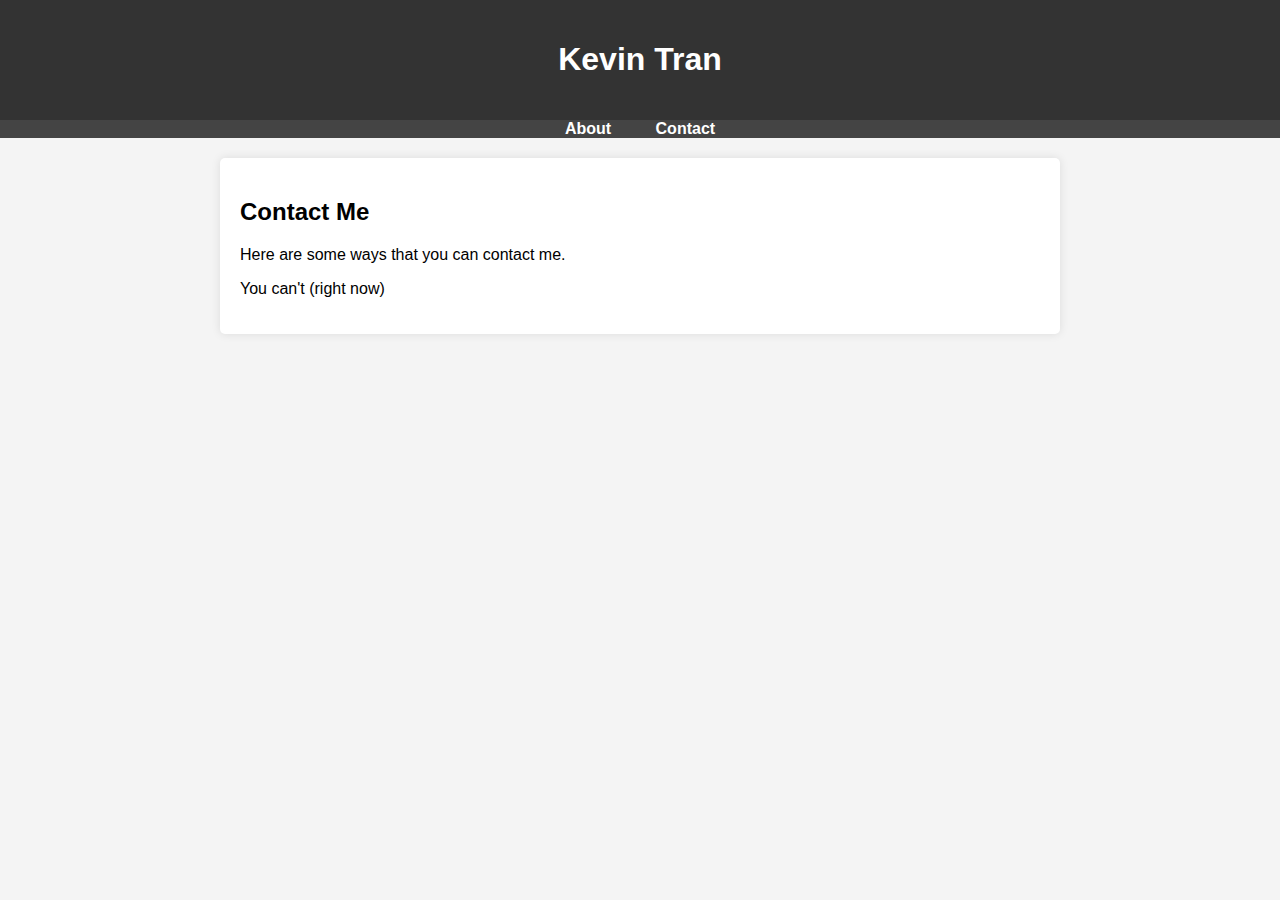
==== contact.html @ bf399524 "Update contact.html title" ====
<!DOCTYPE html>
<html lang="en">
<head>
    <meta charset="UTF-8">
    <meta name="viewport" content="width=device-width, initial-scale=1.0">
    <title>Contact</title>
    <style>
        /* Add your CSS styles here */
        body {
            font-family: Arial, sans-serif;
            margin: 0;
            padding: 0;
            background-color: #f4f4f4;
        }

        .header-container {
            background-color: #333;
            color: #fff;
            text-align: center; /* Center the content horizontally */
            padding: 20px;
        }

        nav {
            background-color: #444;
        }

        nav ul {
            list-style-type: none;
            margin: 0;
            padding: 0;
            text-align: center;
        }

        nav li {
            display: inline;
            margin: 0 20px;
        }

        nav a {
            text-decoration: none;
            color: #fff;
            font-weight: bold;
        }

        nav a:hover {
            text-decoration: underline;
        }

        .container {
            max-width: 800px;
            margin: 20px auto;
            padding: 20px;
            background-color: #fff;
            box-shadow: 0 0 10px rgba(0, 0, 0, 0.1);
            border-radius: 5px;
        }
    </style>
</head>
<body>
    <div class="header-container">
        <header>
            <h1>Kevin Tran</h1>
        </header>
    </div>
    
    <nav>
        <ul>
            <li><a href="about.html">About</a></li>
            <li><a href="contact.html">Contact</a></li>
        </ul>
    </nav>

    <div class="container">
        <!-- Your content goes here -->
        <!-- Image placeholder  -->
        <h2>Contact Me</h2>
        <p>Here are some ways that you can contact me.</p>
        <p>You can't (right now)</p>
    </div>
</body>
</html>
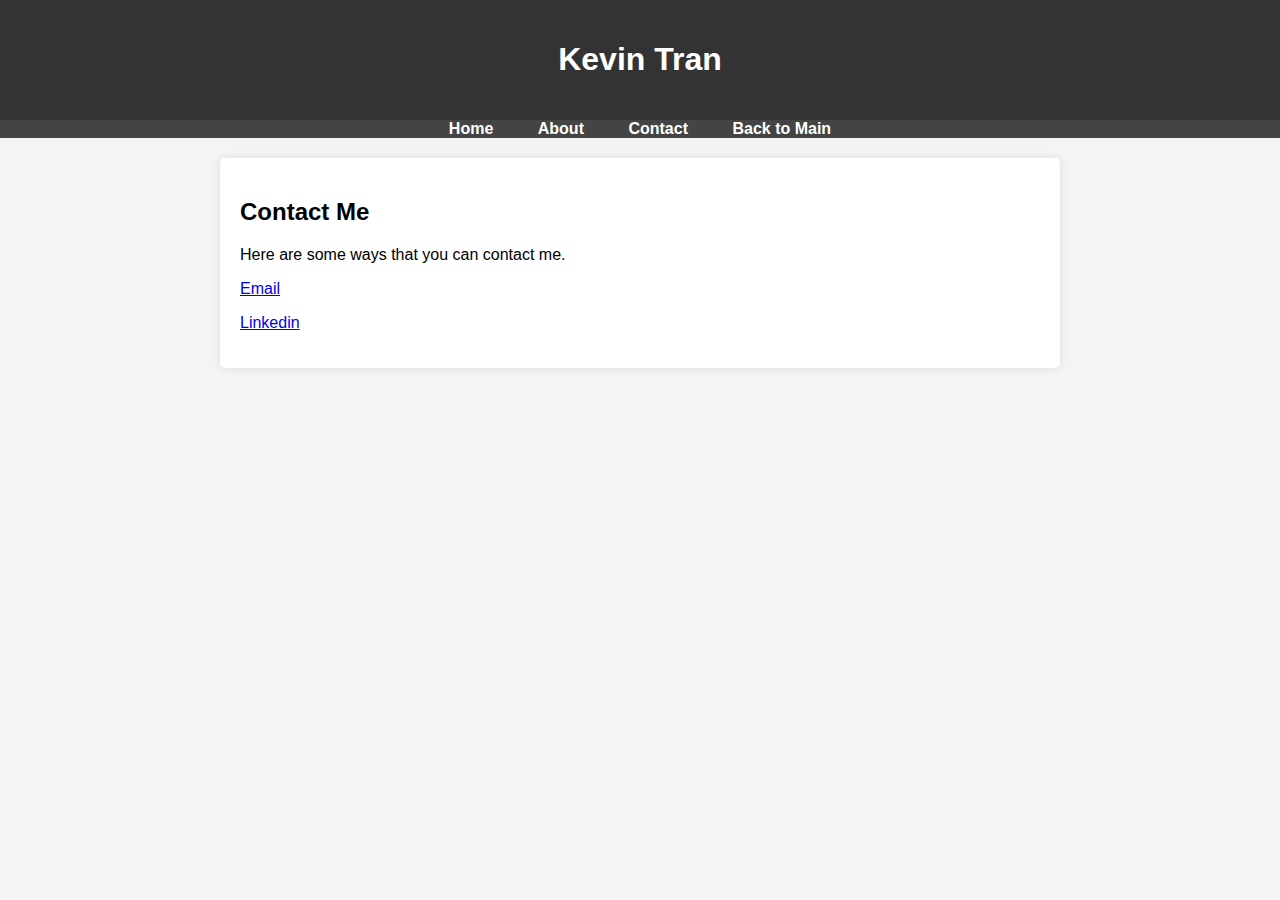
==== commit 35801149: "Update contact.html" ====
--- a/contact.html
+++ b/contact.html
@@ -65,8 +65,10 @@
     
     <nav>
         <ul>
+            <li><a href="home.html">Home</a></li>
             <li><a href="about.html">About</a></li>
             <li><a href="contact.html">Contact</a></li>
+            <li><a href="index.html">Back to Main</a></li>
         </ul>
     </nav>
 
@@ -75,7 +77,8 @@
         <!-- Image placeholder  -->
         <h2>Contact Me</h2>
         <p>Here are some ways that you can contact me.</p>
-        <p>You can't (right now)</p>
+        <p><a href=mailto:"trankevin813@gmail.com">Email</a></p>
+        <p><a href=https://www.linkedin.com/in/kevin-tran-77890826a/>Linkedin</p>
     </div>
 </body>
 </html>
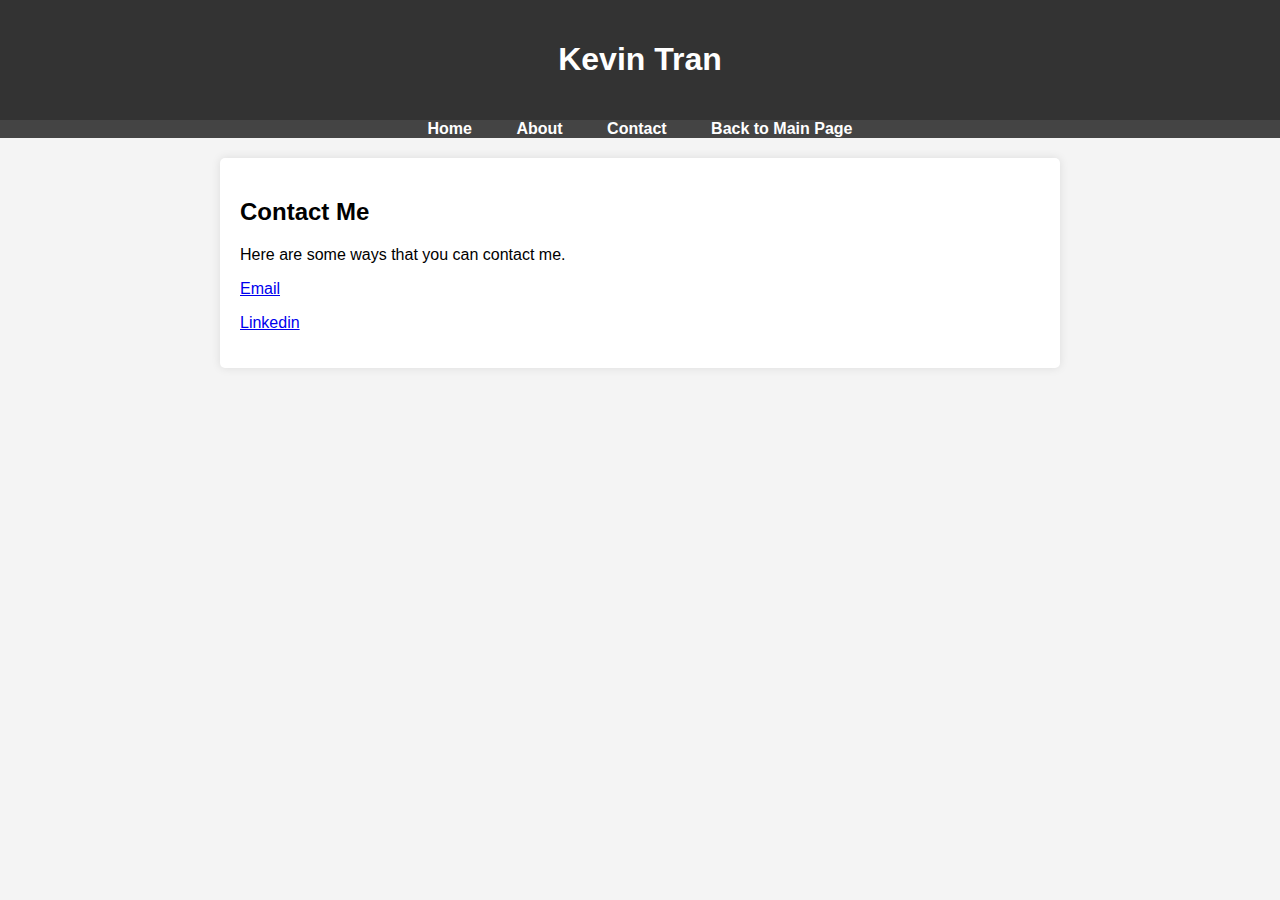
==== commit aa2bddc9: "Update contact.html" ====
--- a/contact.html
+++ b/contact.html
@@ -68,7 +68,7 @@
             <li><a href="home.html">Home</a></li>
             <li><a href="about.html">About</a></li>
             <li><a href="contact.html">Contact</a></li>
-            <li><a href="index.html">Back to Main</a></li>
+            <li><a href="index.html">Back to Main Page</a></li>
         </ul>
     </nav>
 
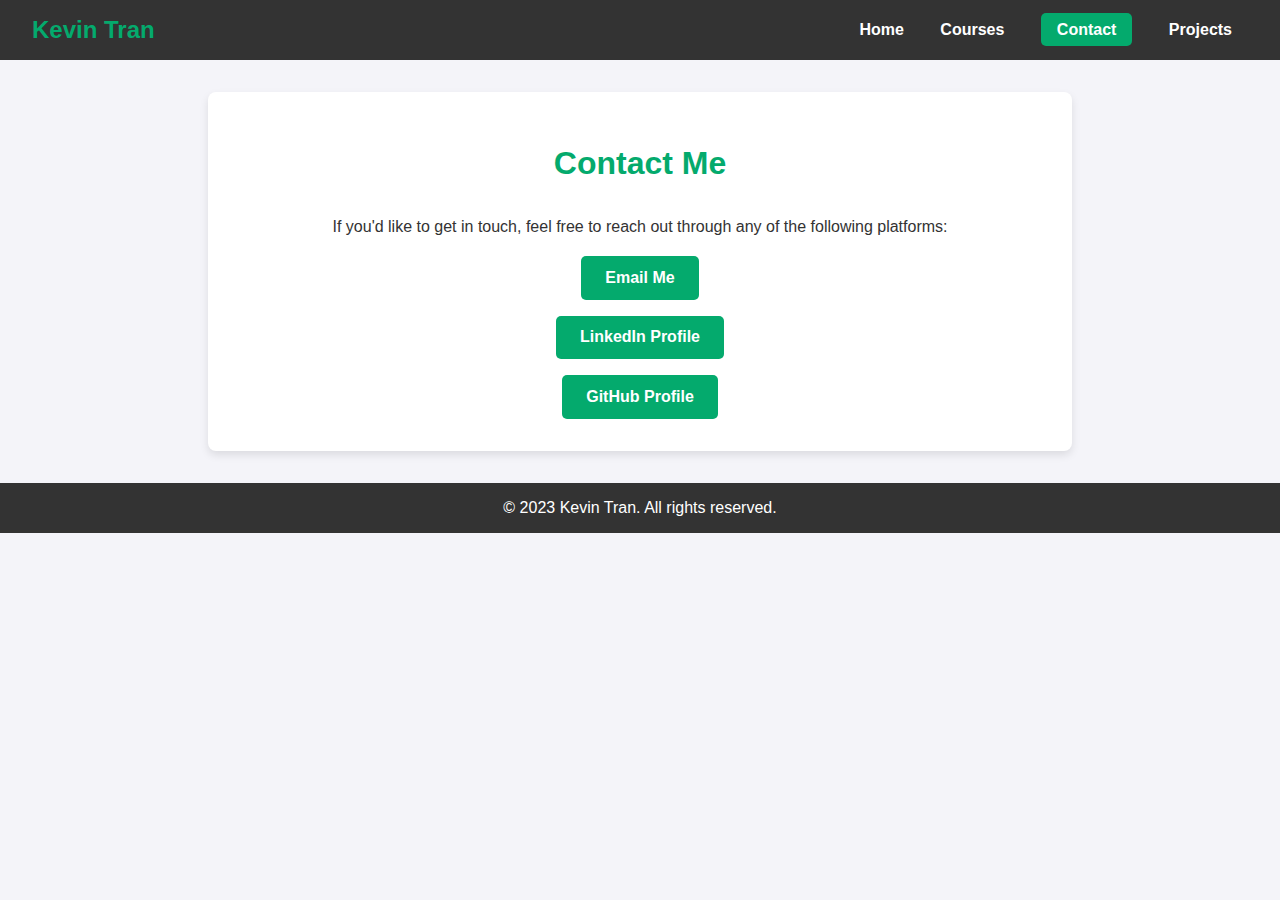
==== commit 9d5b0c8f: "adding projects webpage" ====
--- a/contact.html
+++ b/contact.html
@@ -3,82 +3,34 @@
 <head>
     <meta charset="UTF-8">
     <meta name="viewport" content="width=device-width, initial-scale=1.0">
-    <title>Contact</title>
-    <style>
-        /* Add your CSS styles here */
-        body {
-            font-family: Arial, sans-serif;
-            margin: 0;
-            padding: 0;
-            background-color: #f4f4f4;
-        }
-
-        .header-container {
-            background-color: #333;
-            color: #fff;
-            text-align: center; /* Center the content horizontally */
-            padding: 20px;
-        }
-
-        nav {
-            background-color: #444;
-        }
-
-        nav ul {
-            list-style-type: none;
-            margin: 0;
-            padding: 0;
-            text-align: center;
-        }
-
-        nav li {
-            display: inline;
-            margin: 0 20px;
-        }
-
-        nav a {
-            text-decoration: none;
-            color: #fff;
-            font-weight: bold;
-        }
-
-        nav a:hover {
-            text-decoration: underline;
-        }
-
-        .container {
-            max-width: 800px;
-            margin: 20px auto;
-            padding: 20px;
-            background-color: #fff;
-            box-shadow: 0 0 10px rgba(0, 0, 0, 0.1);
-            border-radius: 5px;
-        }
-    </style>
+    <title>Contact - Kevin Tran</title>
+    <link rel="stylesheet" href="contact.css">
 </head>
 <body>
-    <div class="header-container">
-        <header>
-            <h1>Kevin Tran</h1>
-        </header>
+    <!-- Navigation Bar -->
+    <div class="navbar">
+        <div class="logo">Kevin Tran</div>
+        <div class="links">
+            <a href="./index.html">Home</a>
+            <a href="./courses">Courses</a>
+            <a href="./contact.html" class="active">Contact</a>
+            <a href="./projects.html">Projects</a>
+        </div>
     </div>
-    
-    <nav>
-        <ul>
-            <li><a href="home.html">Home</a></li>
-            <li><a href="about.html">About</a></li>
-            <li><a href="contact.html">Contact</a></li>
-            <li><a href="index.html">Back to Main Page</a></li>
-        </ul>
-    </nav>
 
+    <!-- Contact Section -->
     <div class="container">
-        <!-- Your content goes here -->
-        <!-- Image placeholder  -->
-        <h2>Contact Me</h2>
-        <p>Here are some ways that you can contact me.</p>
-        <p><a href=mailto:"trankevin813@gmail.com">Email</a></p>
-        <p><a href=https://www.linkedin.com/in/kevin-tran-77890826a/>Linkedin</p>
+        <h1>Contact Me</h1>
+        <p>If you'd like to get in touch, feel free to reach out through any of the following platforms:</p>
+        <div class="contact-links">
+            <a href="mailto:trankevin813@gmail.com">Email Me</a>
+            <a href="https://www.linkedin.com/in/kevin-tran-77890826a/" target="_blank">LinkedIn Profile</a>
+            <a href="https://github.com/7seraph" target="_blank">GitHub Profile</a>
+        </div>
     </div>
+
+    <footer>
+        &copy; 2023 Kevin Tran. All rights reserved.
+    </footer>
 </body>
 </html>
--- a/contact.css
+++ b/contact.css
@@ -0,0 +1,131 @@
+.nav ul {
+  list-style-type: none;
+  margin: 0;
+  padding: 0;
+  overflow: hidden;
+  background-color: #333;
+}
+
+.nav li {
+  float: left;
+  border-right: 1px solid #bbb;
+}
+
+.nav li a {
+  display: block;
+  color: white;
+  text-align: center;
+  padding: 14px 16px;
+  text-decoration: none;
+}
+
+/* Change the link color to #111 (black) on hover */
+.nav li a:hover {
+  background-color: #111;
+}
+.active {
+  background-color: #04AA6D;
+}
+body {
+    font-family: 'Roboto', sans-serif;
+    margin: 0;
+    padding: 0;
+    background-color: #f4f4f9;
+    color: #333;
+}
+img {
+  display: block;
+  margin-left: auto;
+  margin-right: auto;
+  width: 7%;
+  padding: 12px;
+}
+mark {
+  background-color: #6495ED;
+  color: black;
+}
+
+/* Navigation Bar */
+.navbar {
+    background-color: #333;
+    display: flex;
+    justify-content: space-between;
+    align-items: center;
+    padding: 1em 2em;
+}
+
+.navbar .logo {
+    font-size: 1.5em;
+    font-weight: bold;
+    color: #04AA6D;
+}
+
+.navbar .links a {
+    color: white;
+    text-decoration: none;
+    margin: 0 1em;
+    font-weight: bold;
+    transition: color 0.3s ease;
+}
+
+.navbar .links a:hover {
+    color: #04AA6D;
+}
+
+.navbar .links .active {
+    background-color: #04AA6D;
+    padding: 0.5em 1em;
+    border-radius: 5px;
+}
+
+/* Contact Section */
+.container {
+    max-width: 800px;
+    margin: 2em auto;
+    padding: 2em;
+    background-color: #fff;
+    box-shadow: 0 4px 8px rgba(0, 0, 0, 0.1);
+    border-radius: 8px;
+}
+
+h1 {
+    color: #04AA6D;
+    text-align: center;
+    margin-bottom: 1em;
+}
+
+p {
+    line-height: 1.6;
+    margin-bottom: 1em;
+    text-align: center;
+}
+
+.contact-links {
+    display: flex;
+    flex-direction: column;
+    gap: 1em;
+    align-items: center;
+}
+
+.contact-links a {
+    text-decoration: none;
+    color: #fff;
+    background-color: #04AA6D;
+    padding: 0.8em 1.5em;
+    border-radius: 5px;
+    font-weight: bold;
+    transition: background-color 0.3s ease;
+}
+
+.contact-links a:hover {
+    background-color: #028a50;
+}
+
+/* Footer */
+footer {
+    text-align: center;
+    padding: 1em 0;
+    background-color: #333;
+    color: white;
+    margin-top: 2em;
+}
